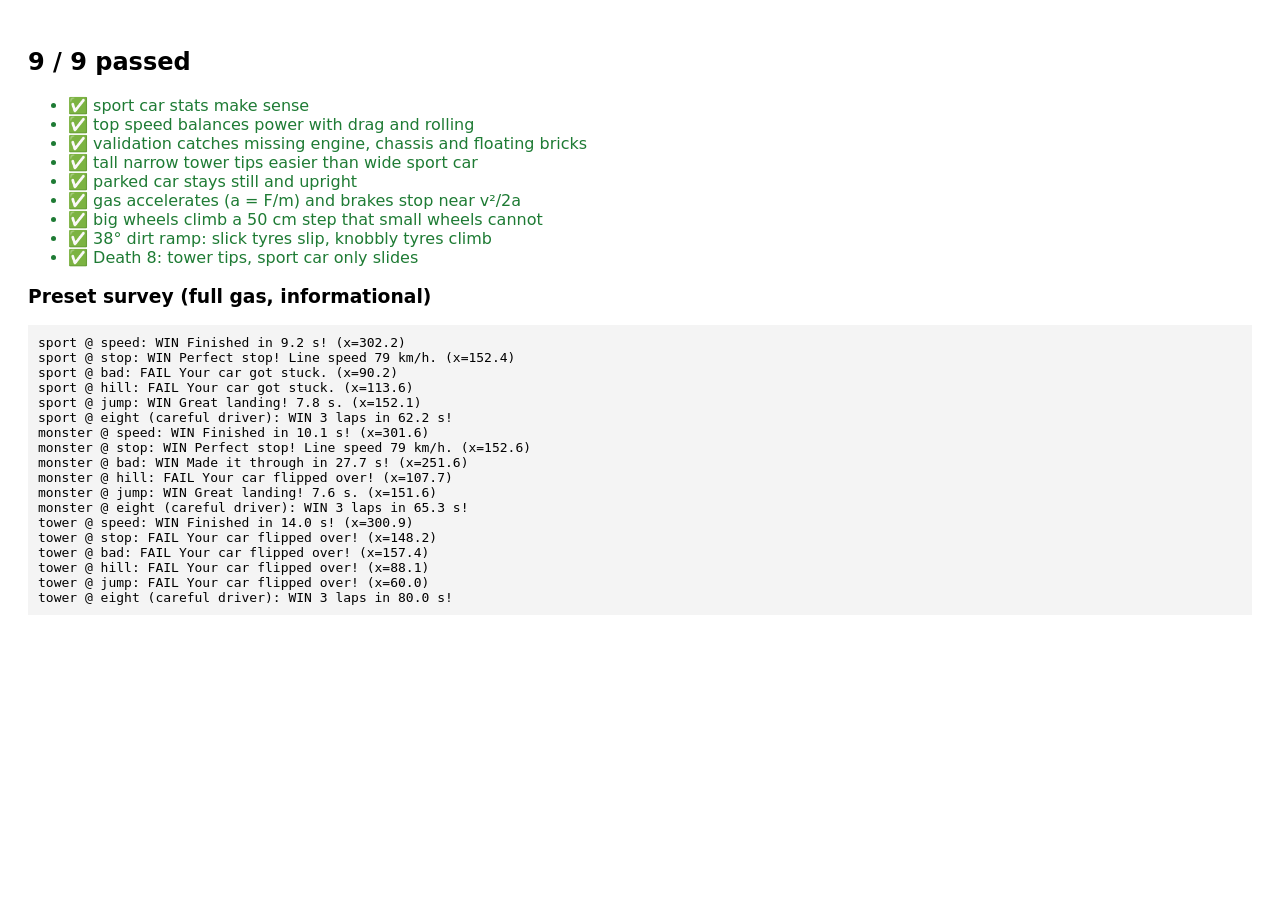
==== tests.html @ 2b2f3ed4 "Add Brick Car Lab: LEGO-style car builder with physics test tracks Front-end only browser game (open" ====
<!DOCTYPE html>
<html lang="en">
<head>
  <meta charset="utf-8">
  <title>Brick Car Lab – tests</title>
  <style>
    body { font-family: system-ui, sans-serif; padding: 20px; }
    .ok { color: #1e7b34; } .fail { color: #c5221f; font-weight: bold; }
    pre { background: #f4f4f4; padding: 10px; }
  </style>
</head>
<body>
  <div id="out">Running…</div>
  <h3>Preset survey (full gas, informational)</h3>
  <pre id="survey"></pre>
  <script src="parts.js"></script>
  <script src="car.js"></script>
  <script src="tracks.js"></script>
  <script src="topdown.js"></script>
  <script src="tips.js"></script>
  <script src="physics.js"></script>
  <script src="tests.js"></script>
</body>
</html>
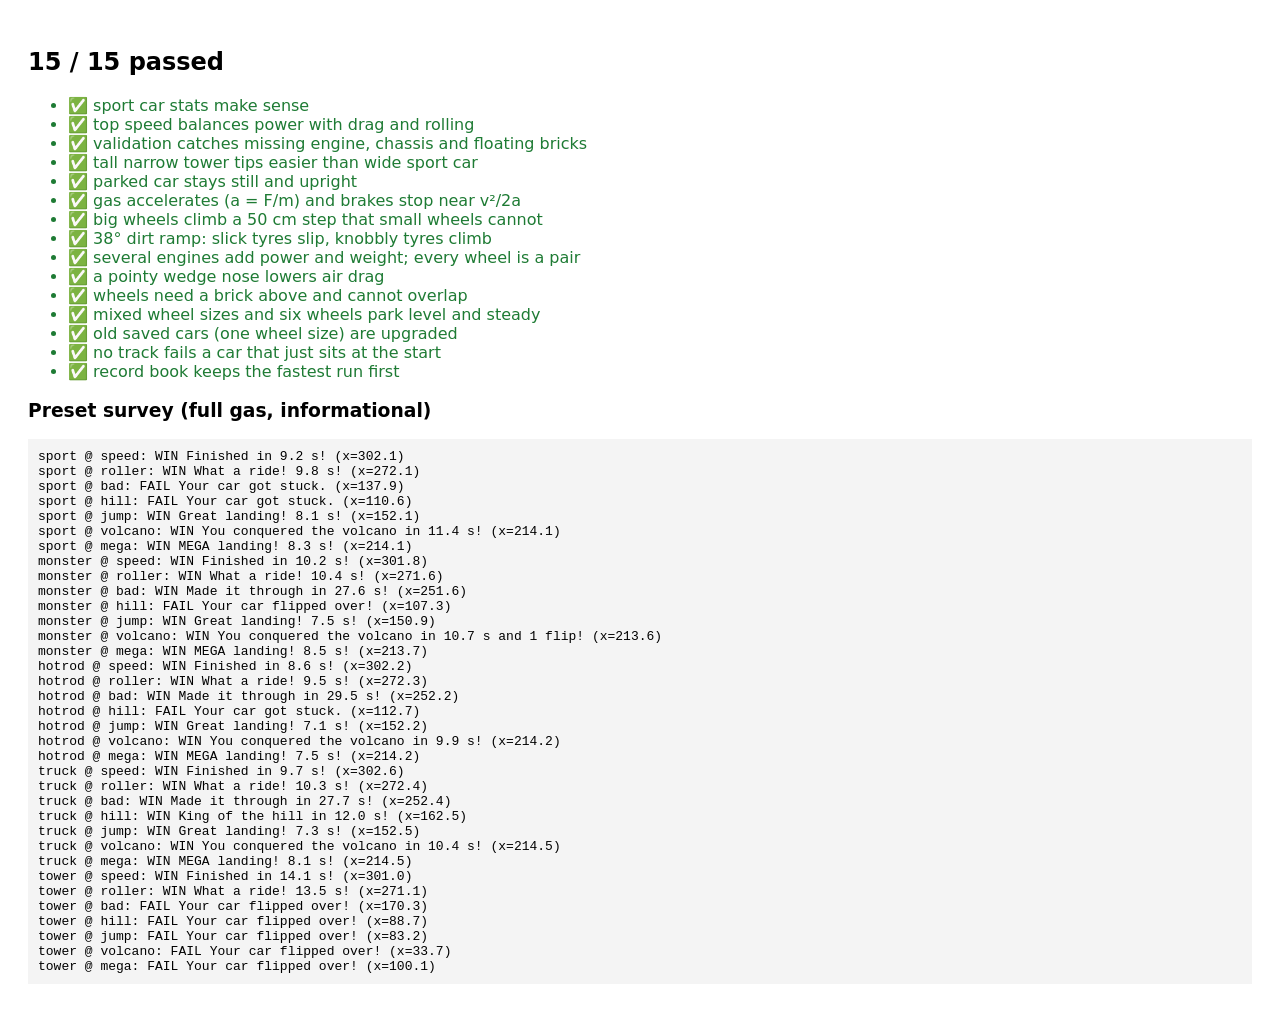
==== commit 69252d83: "Hot Wheels-style tracks, crazy building and a record book - New tracks: Rollercoaster, Shark Jump, V" ====
--- a/tests.html
+++ b/tests.html
@@ -16,9 +16,9 @@
   <script src="parts.js"></script>
   <script src="car.js"></script>
   <script src="tracks.js"></script>
-  <script src="topdown.js"></script>
   <script src="tips.js"></script>
   <script src="physics.js"></script>
+  <script src="records.js"></script>
   <script src="tests.js"></script>
 </body>
 </html>
